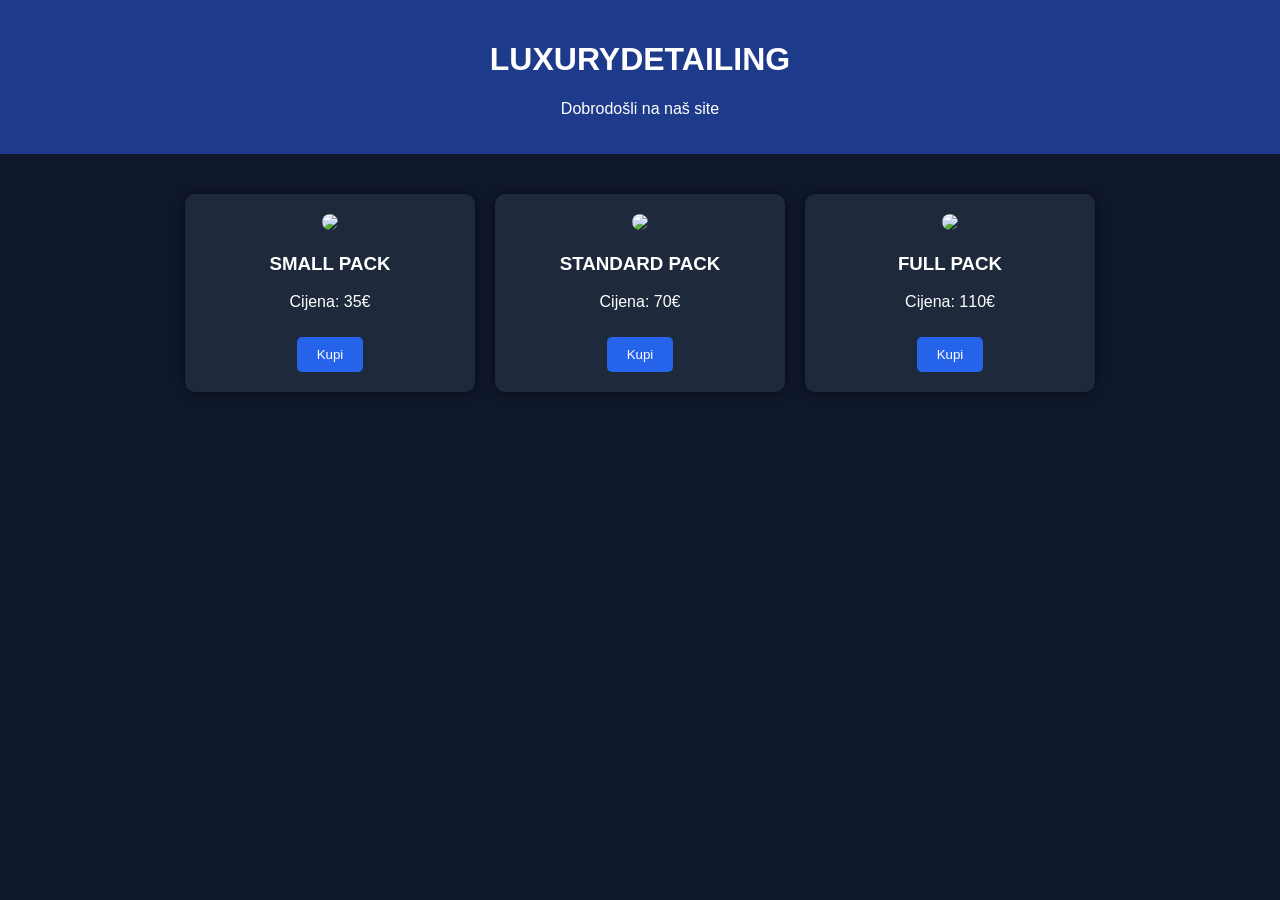
==== index.html @ 2124224b "Update index.html WEB" ====
<!DOCTYPE html>
<html>
<head>
<meta charset="UTF-8">
<title>LUXURYDETAILING</title>

<style>

body{
font-family: Arial, sans-serif;
margin:0;
background:#0f172a;
color:white;
}

header{
background:#1e3a8a;
padding:20px;
text-align:center;
}

.container{
display:flex;
justify-content:center;
flex-wrap:wrap;
gap:20px;
padding:40px;
}

.product{
background:#1e293b;
padding:20px;
border-radius:10px;
width:250px;
text-align:center;
box-shadow:0 0 10px rgba(0,0,0,0.5);
}

.product img{
width:100%;
border-radius:8px;
}

button{
margin-top:10px;
background:#2563eb;
color:white;
border:none;
padding:10px 20px;
border-radius:5px;
cursor:pointer;
}

button:hover{
background:#1d4ed8;
}

</style>
</head>

<body>

<header>
<h1>LUXURYDETAILING</h1>
<p>Dobrodošli na naš site</p>
</header>

<div class="container">

<div class="product">
<img src="https://via.placeholder.com/250">
<h3>SMALL PACK</h3>
<p>Cijena: 35€</p>
<button>Kupi</button>
</div>

<div class="product">
<img src="https://via.placeholder.com/250">
<h3>STANDARD PACK</h3>
<p>Cijena: 70€</p>
<button>Kupi</button>
</div>

<div class="product">
<img src="https://via.placeholder.com/250">
<h3>FULL PACK</h3>
<p>Cijena: 110€</p>
<button>Kupi</button>
</div>

</div>

</body>
</html>
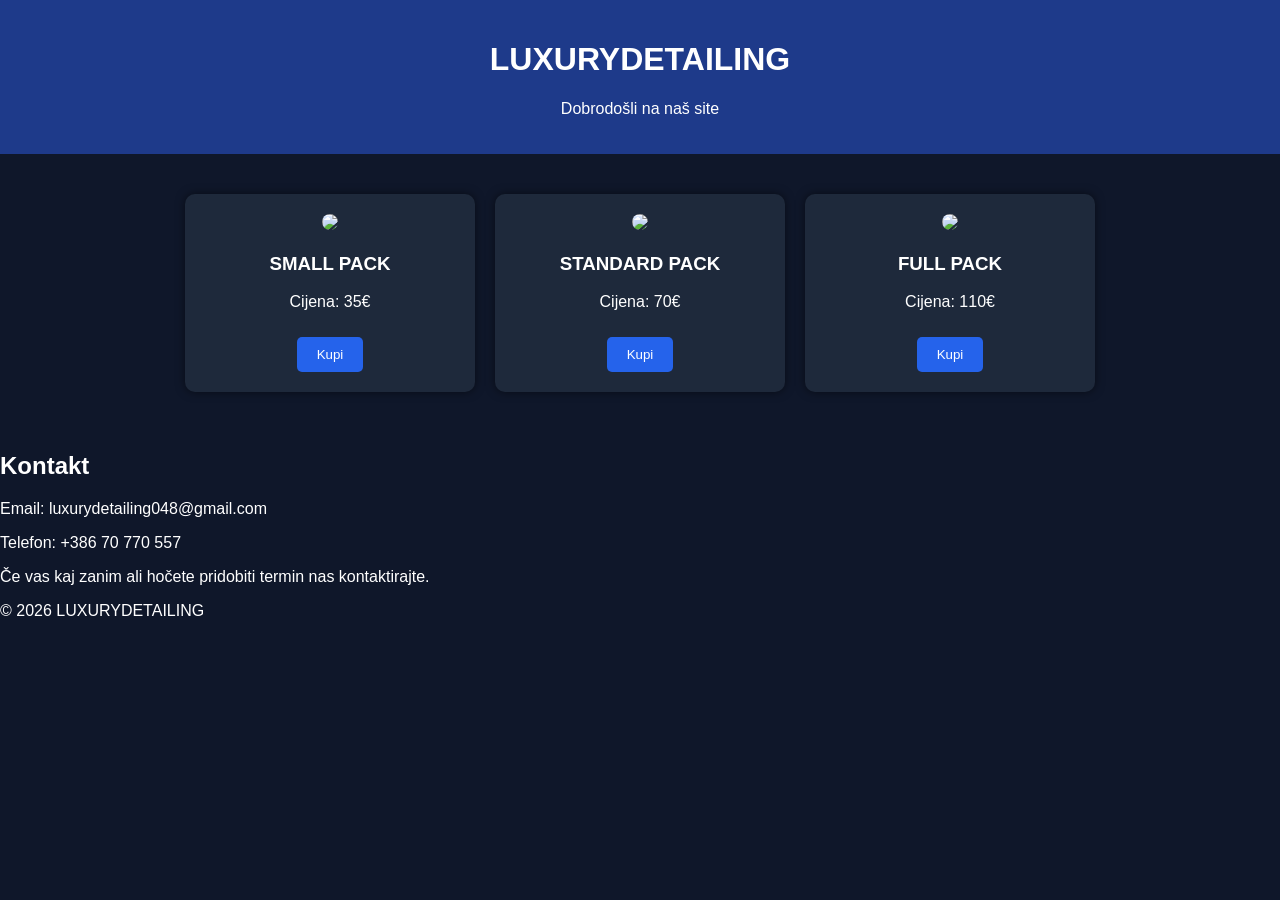
==== commit fdd69812: "Update index.html WEB" ====
--- a/index.html
+++ b/index.html
@@ -90,5 +90,19 @@
 
 </div>
 
+<div class="contact" id="contact">
+<h2>Kontakt</h2>
+
+<p>Email: luxurydetailing048@gmail.com</p>
+<p>Telefon: +386 70 770 557</p>
+
+<p>Če vas kaj zanim ali hočete pridobiti termin nas kontaktirajte.</p>
+
+</div>
+
+<footer>
+© 2026 LUXURYDETAILING
+</footer>
+
 </body>
 </html>
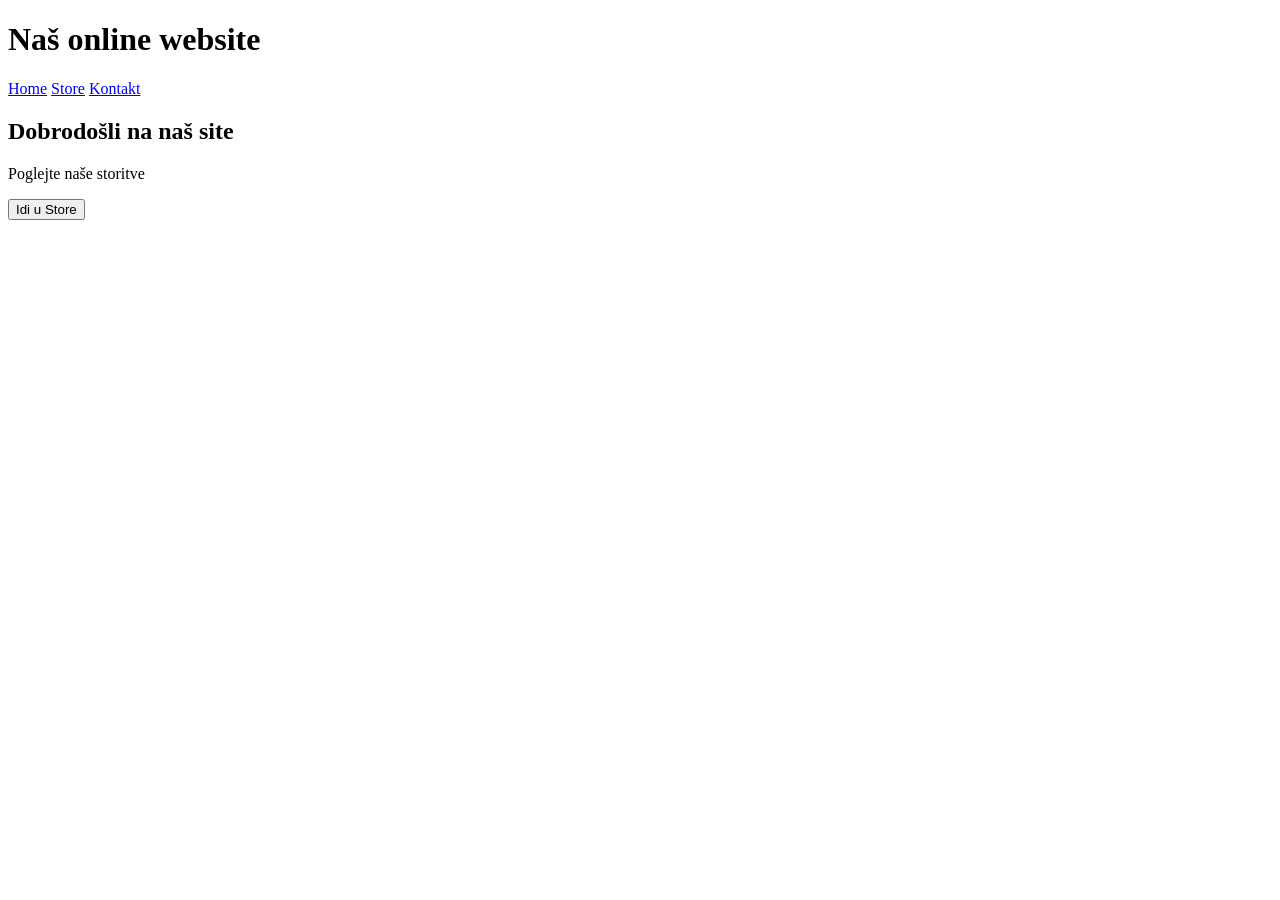
==== commit 86931963: "Update index.html WEB" ====
--- a/index.html
+++ b/index.html
@@ -3,106 +3,26 @@
 <head>
 <meta charset="UTF-8">
 <title>LUXURYDETAILING</title>
-
-<style>
-
-body{
-font-family: Arial, sans-serif;
-margin:0;
-background:#0f172a;
-color:white;
-}
-
-header{
-background:#1e3a8a;
-padding:20px;
-text-align:center;
-}
-
-.container{
-display:flex;
-justify-content:center;
-flex-wrap:wrap;
-gap:20px;
-padding:40px;
-}
-
-.product{
-background:#1e293b;
-padding:20px;
-border-radius:10px;
-width:250px;
-text-align:center;
-box-shadow:0 0 10px rgba(0,0,0,0.5);
-}
-
-.product img{
-width:100%;
-border-radius:8px;
-}
-
-button{
-margin-top:10px;
-background:#2563eb;
-color:white;
-border:none;
-padding:10px 20px;
-border-radius:5px;
-cursor:pointer;
-}
-
-button:hover{
-background:#1d4ed8;
-}
-
-</style>
+<link rel="stylesheet" href="style.css">
 </head>
 
 <body>
 
 <header>
-<h1>LUXURYDETAILING</h1>
-<p>Dobrodošli na naš site</p>
+<h1>Naš online website</h1>
 </header>
 
-<div class="container">
+<nav>
+<a href="index.html">Home</a>
+<a href="store.html">Store</a>
+<a href="kontakt.html">Kontakt</a>
+</nav>
 
-<div class="product">
-<img src="https://via.placeholder.com/250">
-<h3>SMALL PACK</h3>
-<p>Cijena: 35€</p>
-<button>Kupi</button>
-</div>
-
-<div class="product">
-<img src="https://via.placeholder.com/250">
-<h3>STANDARD PACK</h3>
-<p>Cijena: 70€</p>
-<button>Kupi</button>
-</div>
-
-<div class="product">
-<img src="https://via.placeholder.com/250">
-<h3>FULL PACK</h3>
-<p>Cijena: 110€</p>
-<button>Kupi</button>
-</div>
-
-</div>
-
-<div class="contact" id="contact">
-<h2>Kontakt</h2>
-
-<p>Email: luxurydetailing048@gmail.com</p>
-<p>Telefon: +386 70 770 557</p>
-
-<p>Če vas kaj zanim ali hočete pridobiti termin nas kontaktirajte.</p>
-
-</div>
-
-<footer>
-© 2026 LUXURYDETAILING
-</footer>
+<section class="hero">
+<h2>Dobrodošli na naš site</h2>
+<p>Poglejte naše storitve</p>
+<a href="store.html"><button>Idi u Store</button></a>
+</section>
 
 </body>
 </html>
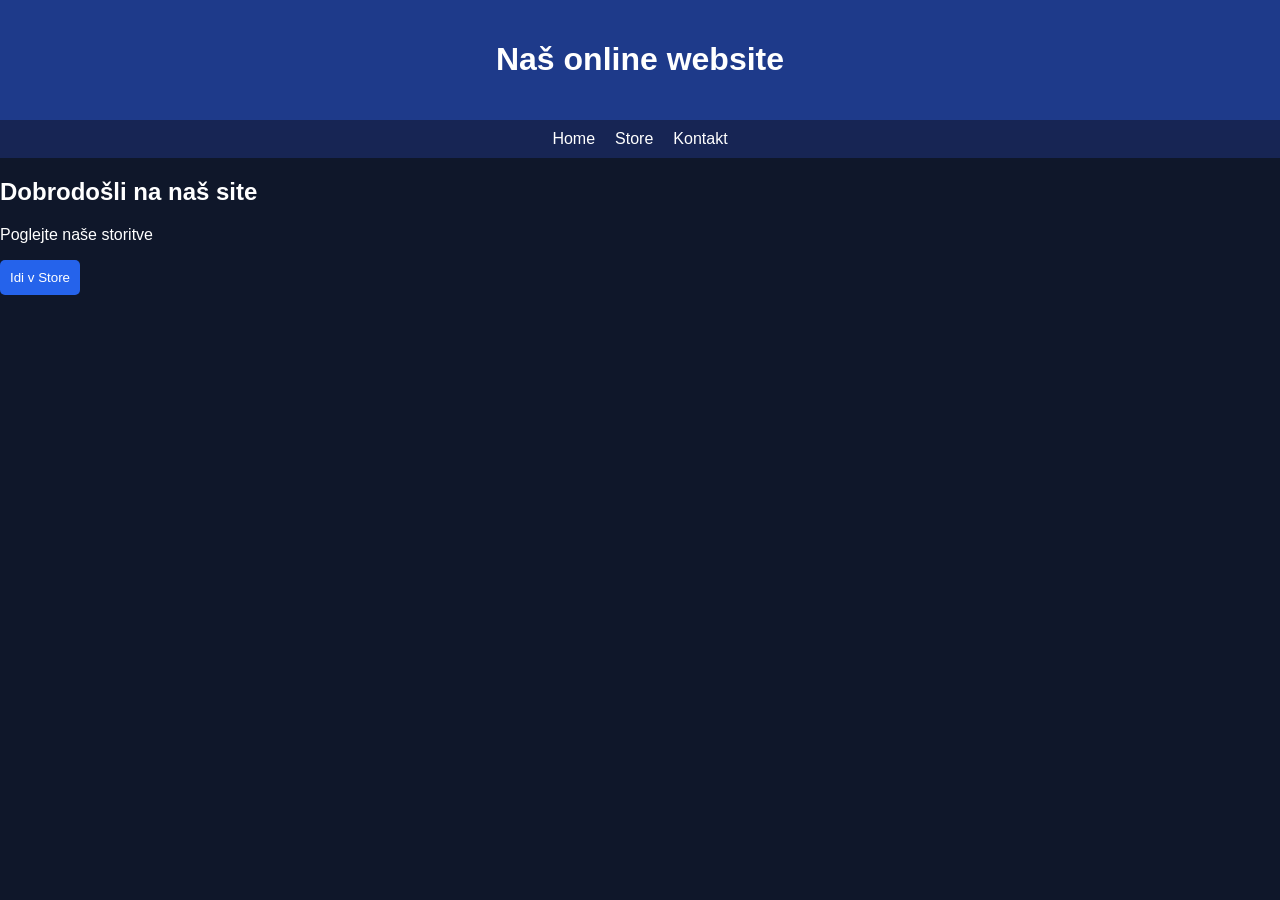
==== commit f18a58f0: "Fix button text from 'Idi u' to 'Idi v' store" ====
--- a/index.html
+++ b/index.html
@@ -21,7 +21,7 @@
 <section class="hero">
 <h2>Dobrodošli na naš site</h2>
 <p>Poglejte naše storitve</p>
-<a href="store.html"><button>Idi u Store</button></a>
+<a href="store.html"><button>Idi v Store</button></a>
 </section>
 
 </body>
--- a/style.css
+++ b/style.css
@@ -0,0 +1,76 @@
+body{
+margin:0;
+font-family:Arial;
+background:#0f172a;
+color:white;
+}
+
+header{
+background:#1e3a8a;
+padding:20px;
+text-align:center;
+}
+
+nav{
+background:#172554;
+display:flex;
+justify-content:center;
+gap:20px;
+padding:10px;
+}
+
+nav a{
+color:white;
+text-decoration:none;
+}
+
+.container{
+display:flex;
+flex-wrap:wrap;
+justify-content:center;
+padding:30px;
+}
+
+.product{
+background:#1e293b;
+padding:20px;
+border-radius:10px;
+width:250px;
+margin:10px;
+}
+
+input{
+width:100%;
+padding:10px;
+margin:5px 0;
+border-radius:5px;
+border:none;
+}
+
+button{
+background:#2563eb;
+border:none;
+padding:10px;
+color:white;
+border-radius:5px;
+cursor:pointer;
+}
+
+/* MOBILE DESIGN */
+
+@media (max-width:600px){
+
+nav{
+flex-direction:column;
+}
+
+.container{
+flex-direction:column;
+align-items:center;
+}
+
+.product{
+width:90%;
+}
+
+}
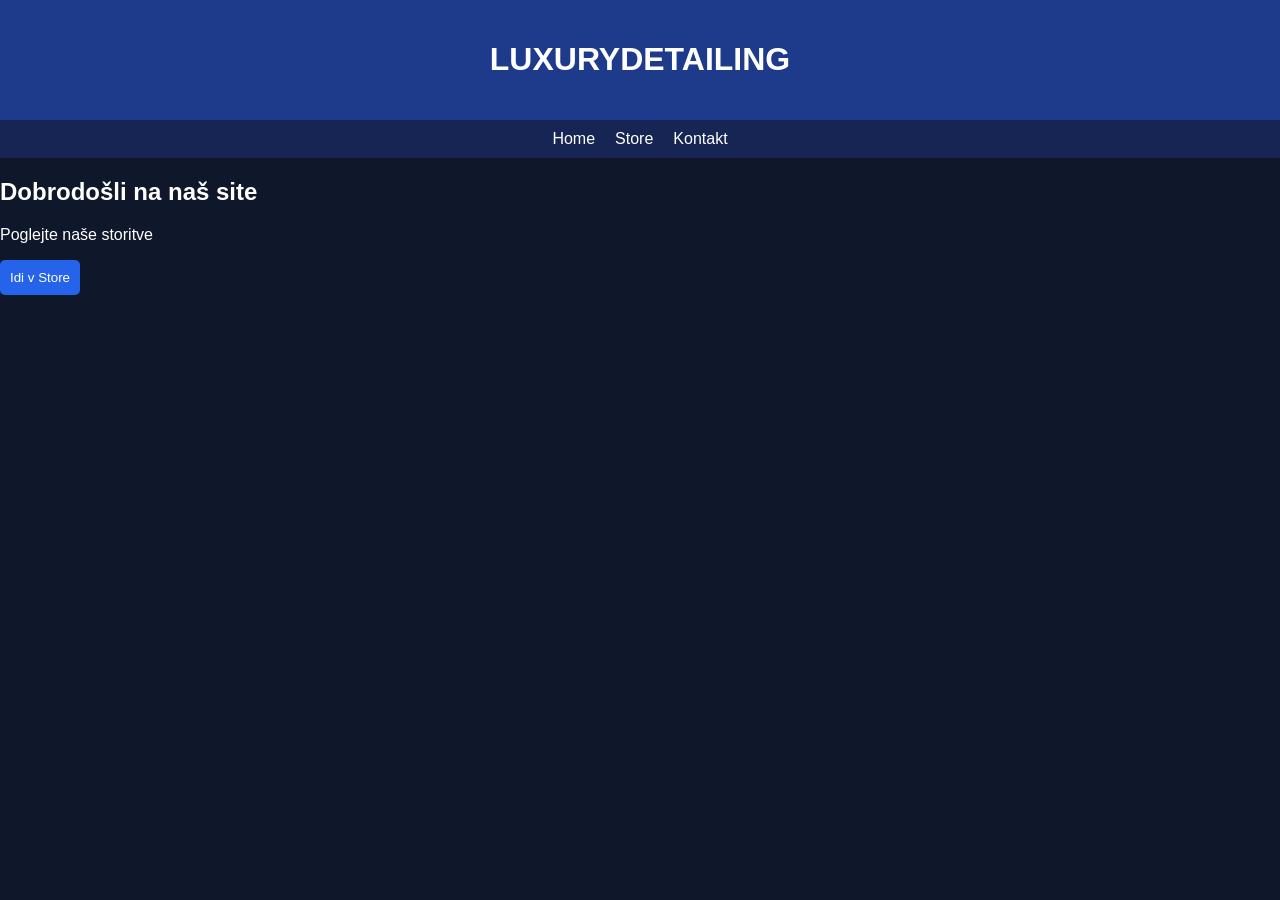
==== commit bc84546f: "Update index.html naslov" ====
--- a/index.html
+++ b/index.html
@@ -9,7 +9,7 @@
 <body>
 
 <header>
-<h1>Naš online website</h1>
+<h1>LUXURYDETAILING</h1>
 </header>
 
 <nav>
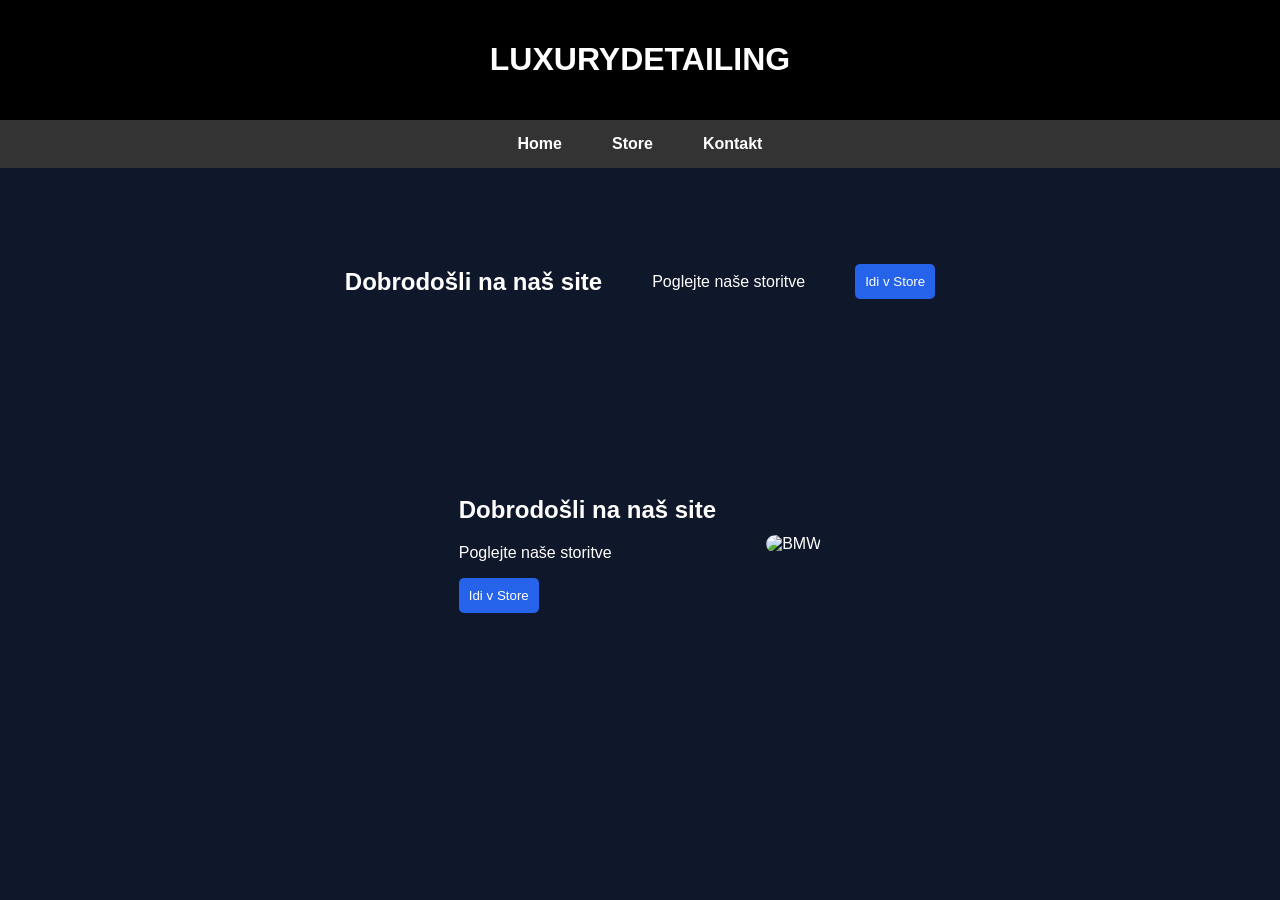
==== commit 52581914: "Add hero section with welcome message and image Added a hero section with text and an image.  Signed" ====
--- a/index.html
+++ b/index.html
@@ -26,3 +26,16 @@
 
 </body>
 </html>
+<section class="hero">
+
+<div class="hero-text">
+<h2>Dobrodošli na naš site</h2>
+<p>Poglejte naše storitve</p>
+<a href="store.html"><button>Idi v Store</button></a>
+</div>
+
+<div class="hero-image">
+<img src="bmw.jpg" alt="BMW">
+</div>
+
+</section>
--- a/style.css
+++ b/style.css
@@ -74,3 +74,57 @@
 }
 
 }
+body{
+font-family: Arial;
+margin:0;
+}
+
+header{
+background:black;
+color:white;
+text-align:center;
+padding:20px;
+}
+
+nav{
+background:#333;
+padding:15px;
+text-align:center;
+}
+
+nav a{
+color:white;
+margin:0 15px;
+text-decoration:none;
+font-weight:bold;
+}
+
+.hero{
+display:flex;
+align-items:center;
+justify-content:center;
+gap:50px;
+padding:80px;
+}
+
+.hero-text{
+max-width:400px;
+}
+
+.hero-image img{
+width:500px;
+border-radius:10px;
+}
+<section class="hero">
+
+<div class="hero-text">
+<h2>Dobrodošli na naš site</h2>
+<p>Poglejte naše storitve</p>
+<a href="store.html"><button>Idi v Store</button></a>
+</div>
+
+<div class="hero-image">
+<img src="bmw.jpg" alt="BMW">
+</div>
+
+</section>
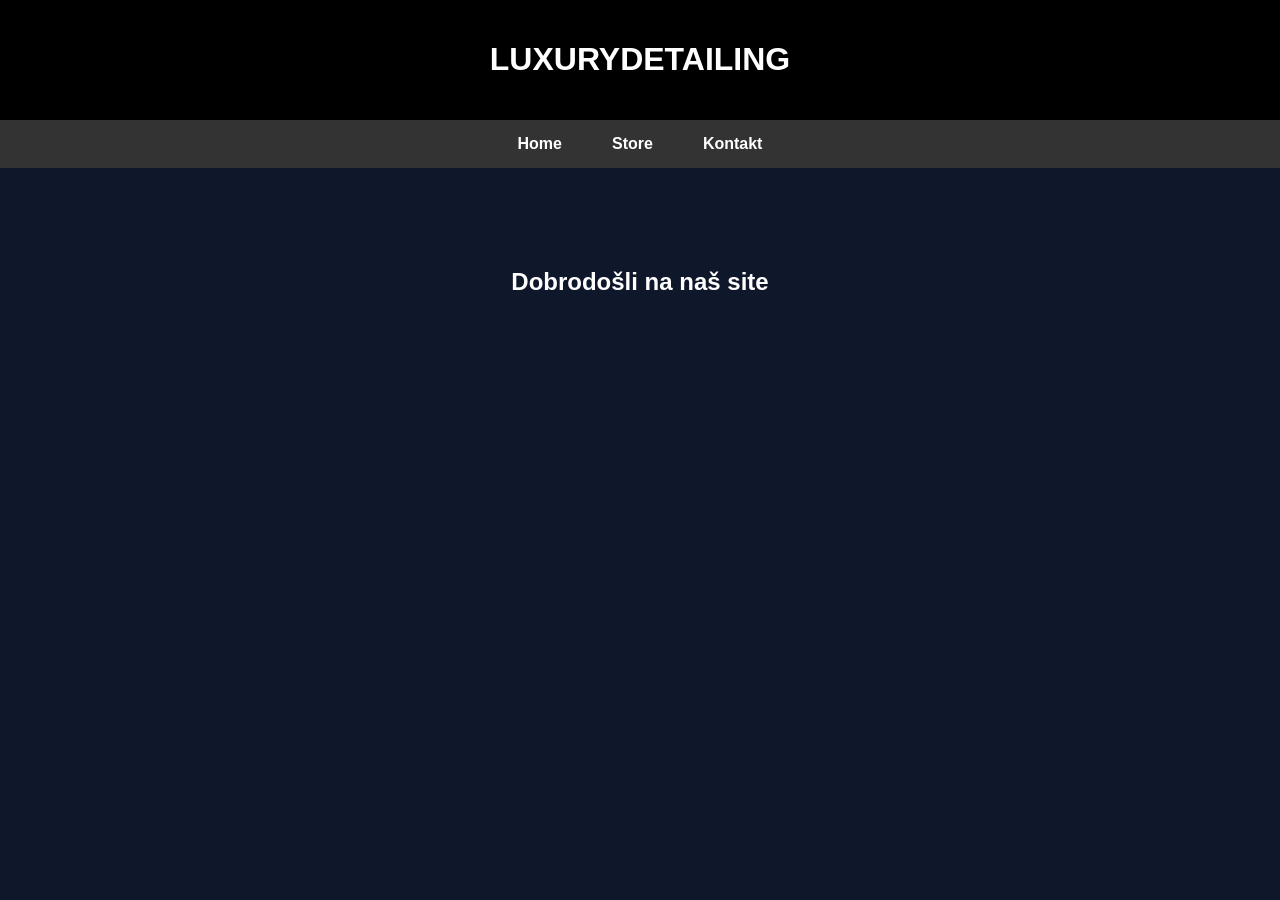
==== commit 9c2b26f1: "Remove duplicate hero section in index.html Signed-off-by: luxurydetailing048-dev <luxurydetailing04" ====
--- a/index.html
+++ b/index.html
@@ -20,22 +20,5 @@
 
 <section class="hero">
 <h2>Dobrodošli na naš site</h2>
-<p>Poglejte naše storitve</p>
-<a href="store.html"><button>Idi v Store</button></a>
-</section>
-
 </body>
 </html>
-<section class="hero">
-
-<div class="hero-text">
-<h2>Dobrodošli na naš site</h2>
-<p>Poglejte naše storitve</p>
-<a href="store.html"><button>Idi v Store</button></a>
-</div>
-
-<div class="hero-image">
-<img src="bmw.jpg" alt="BMW">
-</div>
-
-</section>
--- a/style.css
+++ b/style.css
@@ -115,16 +115,4 @@
 width:500px;
 border-radius:10px;
 }
-<section class="hero">
 
-<div class="hero-text">
-<h2>Dobrodošli na naš site</h2>
-<p>Poglejte naše storitve</p>
-<a href="store.html"><button>Idi v Store</button></a>
-</div>
-
-<div class="hero-image">
-<img src="bmw.jpg" alt="BMW">
-</div>
-
-</section>
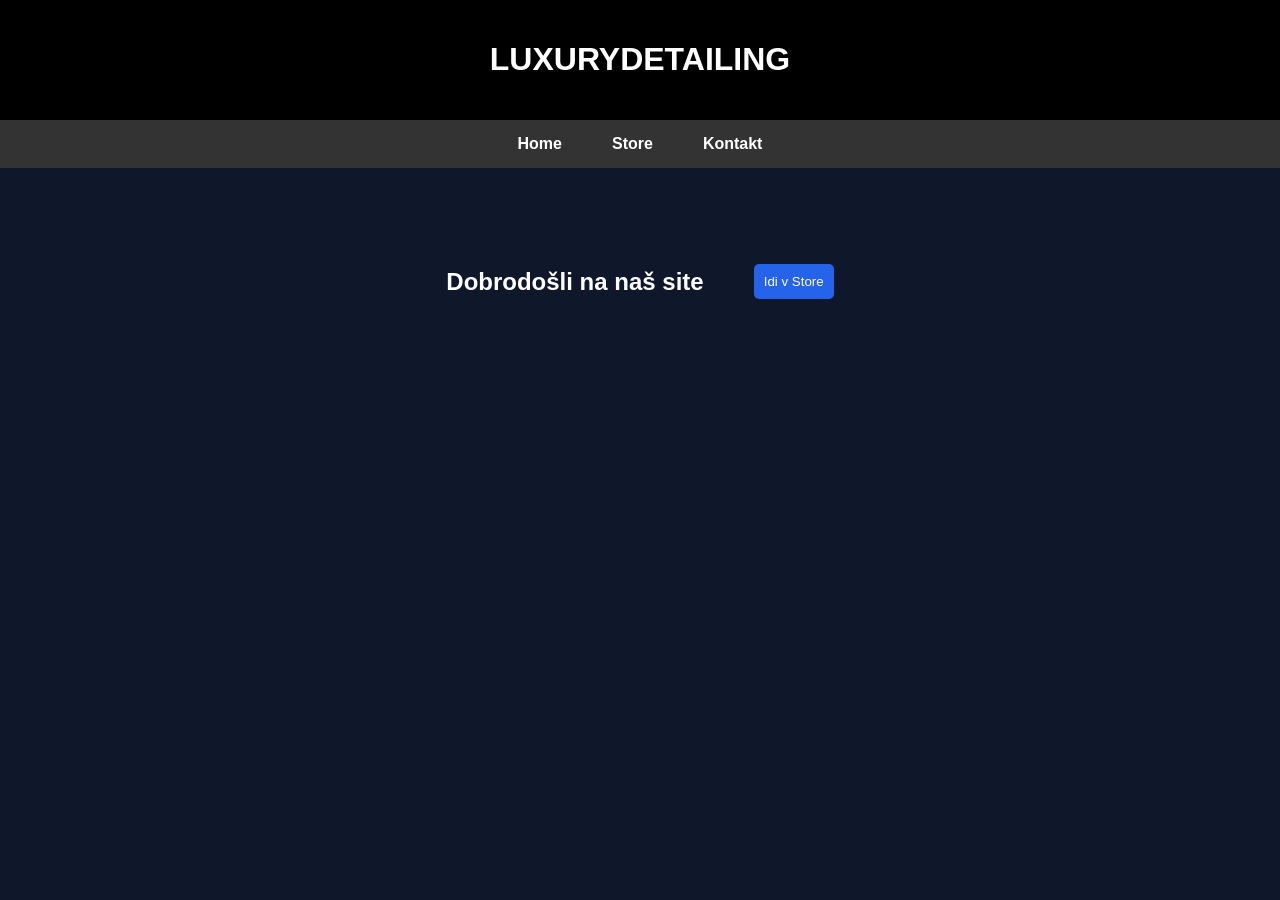
==== commit 00a39d43: "Add button to navigate to store page Signed-off-by: luxurydetailing048-dev <luxurydetailing048@gmail" ====
--- a/index.html
+++ b/index.html
@@ -20,5 +20,7 @@
 
 <section class="hero">
 <h2>Dobrodošli na naš site</h2>
+<a href="store.html"><button>Idi v Store</button></a>
+</div>
 </body>
 </html>
